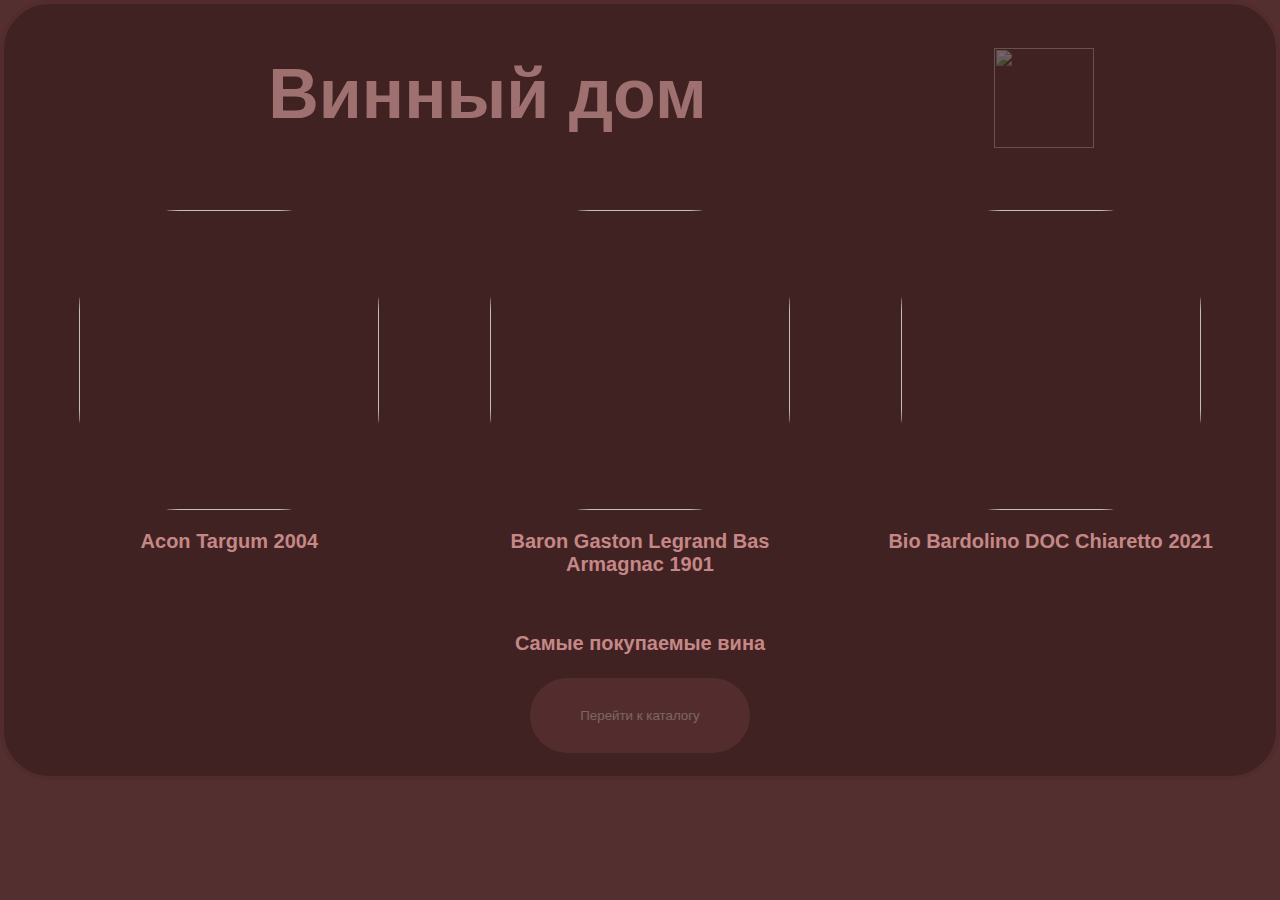
==== Wine.html @ 679d662d "Add files via upload" ====
<!DOCTYPE html>
<html lang="ru">
  <head>
    <meta charset="utf-8">
    <meta name="viewport" content="width=device-width, initial-scale=1.0">
    <title>Винный дом</title>
    <link rel="stylesheet" href="./style.css">
    <table align=right>
      <tr>
        <td class="col-75">
          <h1 margin-left="100px">Винный дом</h1>
        </td>
        <td class="col-r25">
          <form action="Register.html" target="_self">
              <button class="butlog"><img class="logimg" src=".\imgas\logphoto.png"></button>
          </form>
        </td>
      </tr>
    </table>
  </head>
  <body>
    <ul class="flex-container">
      <li class="col-33">
        <figure>
          <img class="wineimg" src=".\imgas\wine7.png">
          <figcaption class="ttt"><p>Acon Targum  2004</p></figcaption>
        </figure>
      </li>
      <li class="col-33">
        <figure>
          <img class="wineimg" src=".\imgas\wine9.png">
          <figcaption><p>Baron Gaston Legrand Bas Armagnac 1901</p></figcaption>
        </figure>
      </li>
      <li class="col-33">
        <figure>
          <img class="wineimg" src=".\imgas\wine1.png">
          <figcaption><p>Bio Bardolino DOC Chiaretto 2021</p></figcaption>
        </figure>
      </li>
      <figcaption><p>Самые покупаемые вина</p></figcaption>
    </ul>
    <table width=100%>
      <tr>
        <td align=center>
          <form action="catalog.html" target="_self">
            <button class="butt">Перейти к каталогу</button>
          </form>
        </td>
      </tr>
    </table>    
  </body>
</html>
---- style.css ----
html {
  background-color: #542f2f;
  display: flex;
}
body{
  width: 1300px;
  margin: 0 auto;
  background-color: #402222;
  padding: 0px 20px 20px 20px;
  border: 4px solid #522c2c;
  border-radius: 50px;
  display: flex;
  flex-direction: column;
}
h1
{
text-align: center;
color: #9e7070;
font-family: sans-serif;
font-size: 70px;
font-style: normal;
font-weight: 700;
line-height: normal;
}
p
{
color: #c68787;
font-family: sans-serif;
font-size: 20px;
font-style: normal;
font-weight: 700;
line-height: normal;
}
.wineimg{
  width: 300px;
  height: 300px;
  margin-top: 10px;
  border-radius: 100px;
}
.logimg
{
width: 100px;
height: 100px;
margin: 40px 0px 15px 15px;
padding: 0px 15px 15px 15px;
}
input[type=submit]{
  margin: auto;
  background-color: #804747;
  border: none;
  color: white;
  padding: 30px 50px;
  text-decoration: none;
  cursor: pointer;
  transition: 1s;
  opacity: 0.3;
  border-radius:40px;
}
input[type=submit]:hover {opacity: 1}

input[type=text],[type=email] {
  color: #c68787;
  font-size: 20px;
  height: 30px;
  width: 50%;
  margin-right: 15%;
  border: 1px solid #402222 ;
  background-color: #804747;
  padding: 12px 20px;
  border-radius: 4px;
  resize: vertical;
  float: right;
}
input::-webkit-input-placeholder {
   color: #a47272;
   font-size: 20px;
   }
.butt{
  margin: auto;
  background-color: #804747;
  border: none;
  color: white;
  padding: 30px 50px;
  text-decoration: none;
  cursor: pointer;
  transition: 1s;
  opacity: 0.3;
  border-radius:40px;
}
.butt:hover {opacity: 1}

.butlog{
  background-color: #402222;
  border: none;
  color: white;
  text-decoration: none;
  cursor: pointer;
  transition: 1s;
  opacity: 0.3;
}
.butlog:hover {opacity: 1}

select {
  width: 65%;
  height: 50px;
  border: 1px solid var(--select-border);
  border-radius: 0.25em;
  padding: 0.25em 0.5em;
  font-size: 1.25rem;
  cursor: pointer;
  line-height: 1.1;
  background-color: #854c4c;
  border-radius: 25px;
}
@media screen and (max-width: 650px) {
  .col-33{
    width: auto;
    margin-top: 0;
    flex: 1 0 100%;
  }
  .wineimg{
    width: 400px;
    height: 400px;
    margin-top: 10px;
    border-radius: 100px;
  }
  p{
   font-size: 40px;
  }  
  .butt{
    font-size: 40px;
    border-radius: 70px;
  }
  select{
    width: 90%;
    margin-bottom: 30px;
    height: 70px;
    font-size: 25px;
  }
  input[type=submit]{
    font-size: 40px;
    border-radius: 70px;
  }
}
@media screen and (min-width: 650px) and (max-width: 1000px) {
  .wineimg{
    width: 200px;
    height: 200px;
    border-radius: 50px;
  }
}
label {
  color: #c68787;
  padding: 12px 12px 12px 0;
  font-family: sans-serif;
  font-size: 20px;
  font-style: normal;
  margin-left: 60%;
  display: inline-block;
}
.col-r25 {
  float: right;
  width: 24%;
}
.col-25 {
  float: left;
  width: 25%;
}
.col-33 {
  float: none;
  width: 33%;
}
.col-75 {
  float: left;
  width: 75%;
}
.row::after {
  content: "";
  display: block;
  clear: both;
}
.container {
  border-radius: 5px;
  background-color: #402222;
  padding: 20px;
  display: flex;
  flex-wrap: wrap;
}
.flex-container {
  display: flex;
  flex-flow: row wrap;
  justify-content: space-around; 
  padding: 0;
  margin: 0;
  list-style: none;
}
figure{
  display: flex;
  margin-block-start: 1em;
  margin-block-end: 1em;
  margin-inline-start: 40px;
  margin-inline-end: 40px;
  justify-content: space-around;
  align-content: space-around;
  flex-wrap: wrap;
  flex-direction: column;
  align-items: center;
}
figcaption
{
text-align: center;
color: #c68787;
font-family: sans-serif;
font-size: 20px;
font-style: normal;
font-weight: 700;
line-height: normal;
}
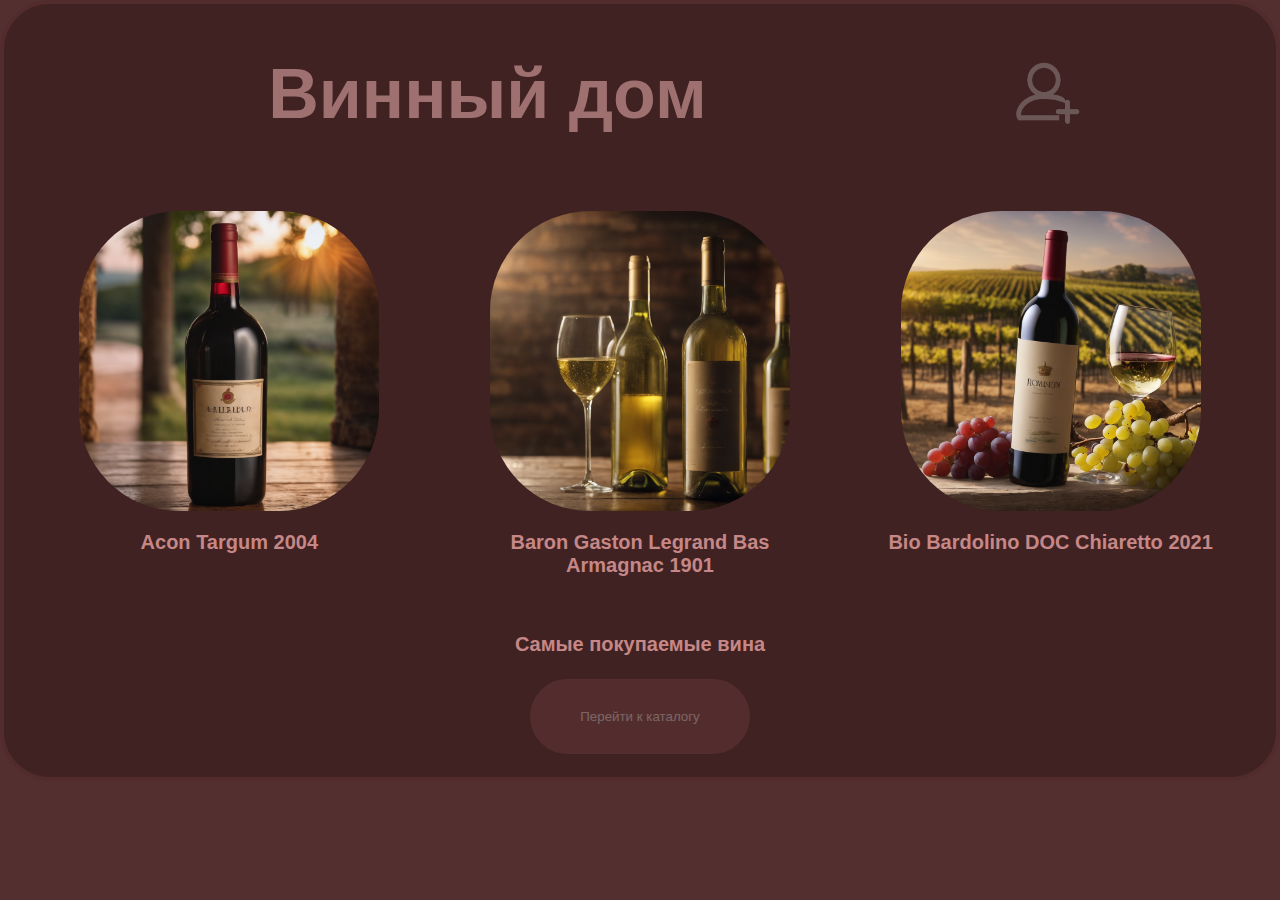
==== commit 365c5fb3: "Update Wine.html" ====
--- a/Wine.html
+++ b/Wine.html
@@ -43,7 +43,7 @@
     <table width=100%>
       <tr>
         <td align=center>
-          <form action="catalog.html" target="_self">
+          <form action="Catalog.html" target="_self">
             <button class="butt">Перейти к каталогу</button>
           </form>
         </td>
